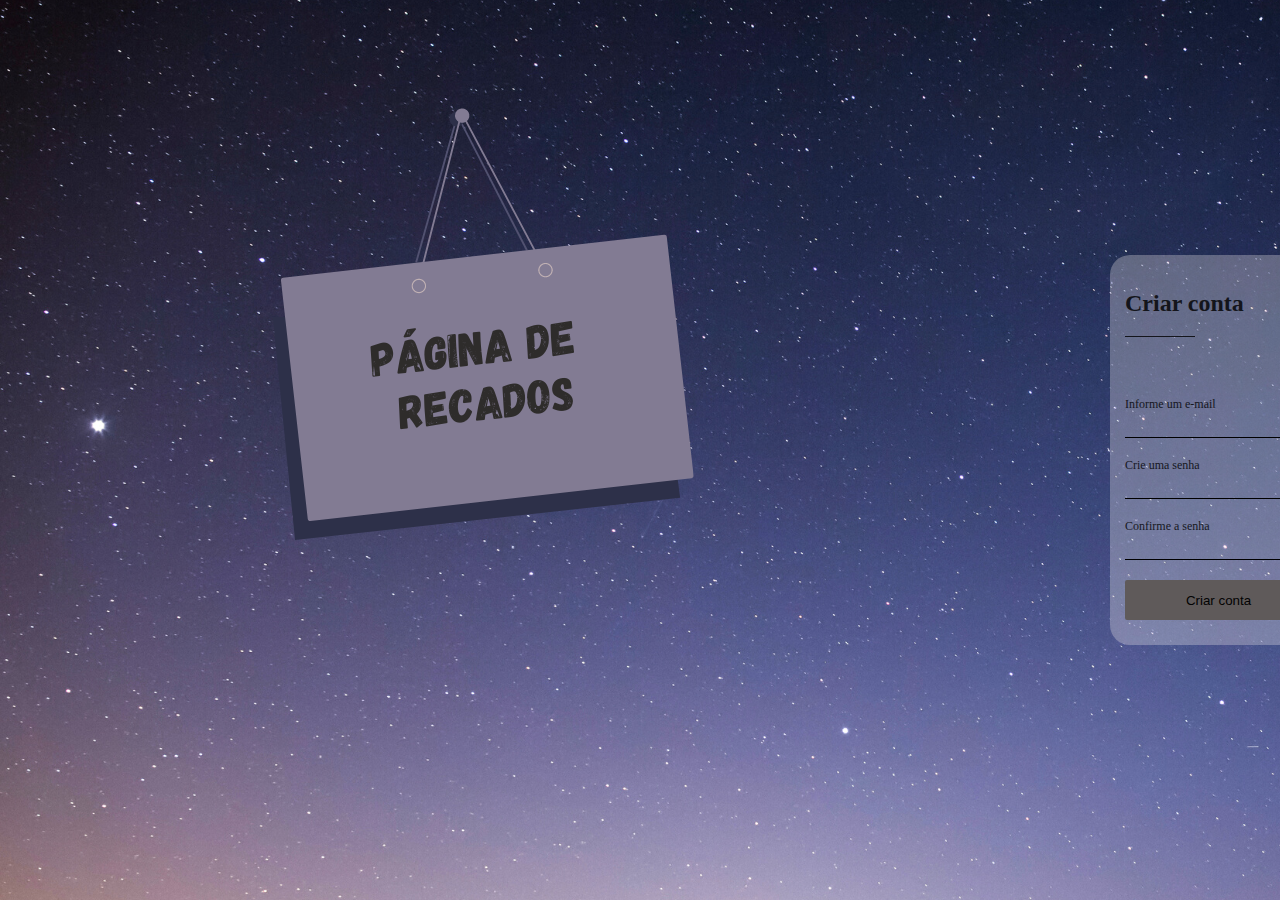
==== create.html @ bfaeb686 "arquivo renomeado" ====
<!DOCTYPE html>
<html lang="pt-br">
  <head>
    <meta charset="UTF-8" />
    <meta http-equiv="X-UA-Compatible" content="IE=edge" />
    <meta name="viewport" content="width=device-width, initial-scale=1.0" />
    <title>Criar conta</title>
    <link rel="stylesheet" href="./css/index.css" />
  </head>
  <body>
    <div id="login">
      <form id="create-form" class="card">
        <div class="card-header">
          <h2>Criar conta</h2>
        </div>

        <div class="card-content">
          <div class="card-content-area">
            <label for="usuario">Informe um e-mail</label>

            <input type="text" id="user" autocomplete="off" required />
          </div>

          <div class="card-content-area">
            <label for="password">Crie uma senha</label>

            <input type="password" id="password" autocomplete="off" requaired />
          </div>
          <div class="card-content-area">
            <label for="password">Confirme a senha</label>

            <input
              type="password"
              id="passwordpepeat"
              autocomplete="off"
              requaired
            />
          </div>
        </div>

        <div class="card-footer">
          <button type="submit" class="submit" id="btnCriarConta">
            Criar conta
          </button>
        </div>
      </form>
    </div>
    <script src="./js/index.js"></script>
  </body>
</html>
---- css/index.css ----
body {
  padding: 0;
  margin: 0;
  background: url(../images/pagina.png);
  width: 100vw;
}

#login {
  display: flex;
  align-items: center;
  margin-left: 1050px;
  height: 100vh;
  font-family: Cambria, Cochin, Georgia, Times, "Times New Roman", serif;
}

.card {
  background-color: rgba(245, 240, 240, 0.3);
  border-radius: 2px;
  width: 100vw;
  border-radius: 20px;
  margin: 60px;
  padding: 15px;
}

.card-header {
  padding-bottom: 50px;
  opacity: 0.8;
  color: black;
}

.card-header::after {
  content: "";
  width: 70px;
  height: 1px;
  background-color: black;
  display: block;
  margin-top: -px;
  margin-right: 5px;
}

.card-content label {
  color: black;
  font-size: 12px;
  opacity: 0.8;
}

.card-content-area {
  display: flex;
  flex-direction: column;
  padding: 10px 0;
}

.card-content-area input {
  margin-top: 10px;
  padding: 0 5px;
  background-color: transparent;
  border: none;
  border-bottom: 1px solid black;
  outline: none;
  color: #fff;
}

.card-footer {
  display: flex;
  flex-direction: column;
}

.card-footer .submit {
  width: 100%;
  height: 40px;
  background-color: #5f5a5a;
  border: none;
  color: #020202;
  margin: 10px 0;
}

.card-footer a {
  text-align: center;
  font-size: 14px;
  opacity: 0.8;
  color: #ffffff;
  text-decoration: none;
}
#btnCriarConta,
#btnLogin {
  border-radius: 2px;
  border: 2px solid #5f5a5a;
  background-color: #5f5a5a;
  color: #030303;
  text-align: center;
}
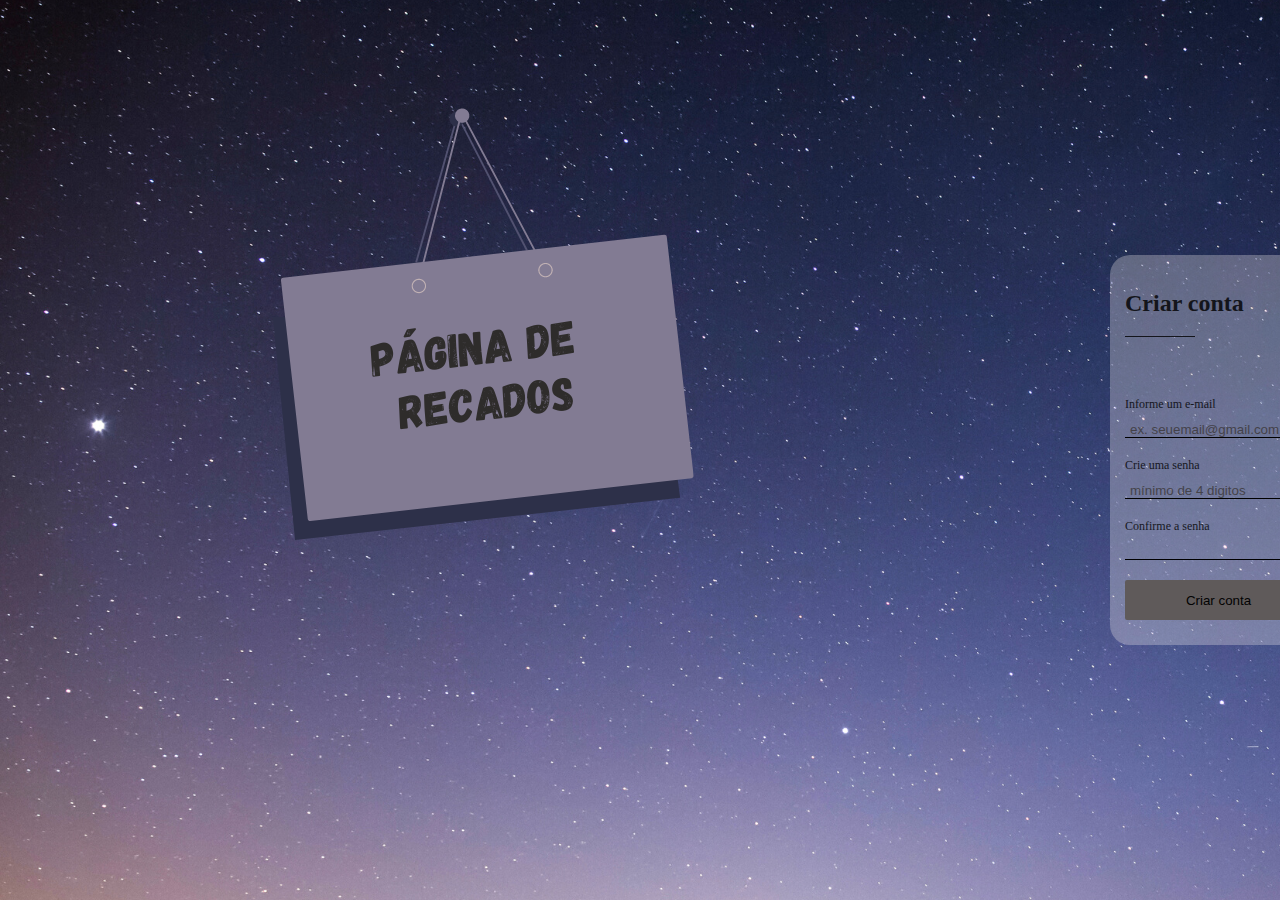
==== commit 106c96ae: "validações" ====
--- a/create.html
+++ b/create.html
@@ -18,20 +18,34 @@
           <div class="card-content-area">
             <label for="usuario">Informe um e-mail</label>
 
-            <input type="text" id="user" autocomplete="off" required />
+            <input
+              type="text"
+              id="user"
+              autocomplete="off"
+              placeholder="ex. seuemail@gmail.com"
+              required
+            />
           </div>
 
           <div class="card-content-area">
             <label for="password">Crie uma senha</label>
 
-            <input type="password" id="password" autocomplete="off" requaired />
+            <input
+              type="password"
+              id="password"
+              placeholder="mínimo de 4 digitos"
+              style="color: black"
+              autocomplete="off"
+              requaired
+            />
           </div>
           <div class="card-content-area">
             <label for="password">Confirme a senha</label>
 
             <input
               type="password"
-              id="passwordpepeat"
+              id="passwordrepeat"
+              id
               autocomplete="off"
               requaired
             />
@@ -45,6 +59,6 @@
         </div>
       </form>
     </div>
-    <script src="./js/index.js"></script>
+    <script src="./js/login.js"></script>
   </body>
 </html>
--- a/css/index.css
+++ b/css/index.css
@@ -89,3 +89,7 @@
   color: #030303;
   text-align: center;
 }
+input::placeholder {
+  color: rgb(58, 54, 54);
+  opacity: 0.8;
+}
